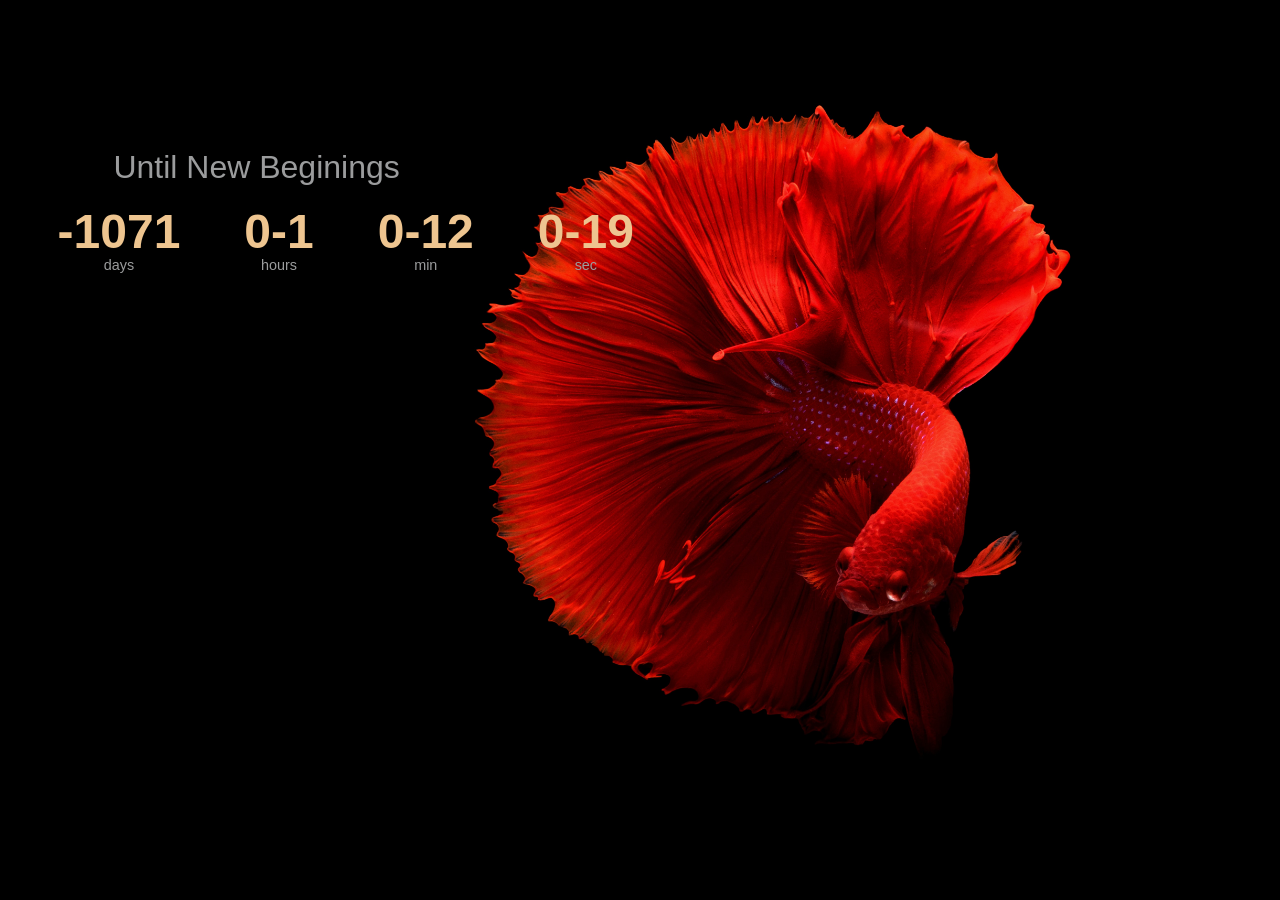
==== CountDown.html @ 875cb120 "Add files via upload" ====
<!DOCTYPE html>
<html lang="en">

<head>
    <meta charset="UTF-8">
    <meta http-equiv="X-UA-Compatible" content="IE=edge">
    <meta name="viewport" content="width=device-width, initial-scale=1.0">
    <title>CountDown</title>
    <link rel="stylesheet" href="CountDown.css">
</head>

<body>
    <div class="count">
        <h1>Until New Beginings</h1>
        <div class="count-down container">
            <div class="center days">
                <p class="text" id="days">0</p>
                <span>days</span>

            </div>
            <div class="center hours">
                <p class="text" id="hours">0</p>
                <span>hours</span>
            </div>
            <div class="center min">
                <p class="text" id="min">0</p>
                <span>min</span>
            </div>
            <div class="center sec">
                <p class="text" id="sec">0</p>
                <span>sec</span>
            </div>
        </div>
    </div>

</body>
<script src="CountDown.js"></script>

</html>
---- CountDown.css ----
* {
    box-sizing: border-box;
}

body {
    background-image: url(blackFish.jpg);
    object-fit: cover;
    font-family: "poppins", sans-serif;
    margin: 0;
    background-size: 100%;
    background-position: center;
    background-color: black;
    background-repeat: no-repeat;
    width: 100%;
    min-height: 100vh;
    display: flex;
    flex-direction: column;


}

.count {
    align-items: center;
    margin-top: 10%;
    margin-left: 2%;
}

h1 {
    font-size: 2rem;
    margin-left: 7%;
    color: rgb(155, 156, 157);
    font-weight: normal;
}

.count-down {
    display: flex;
}

.text {
    font-size: 3rem;
    color: rgb(238, 197, 144);
    line-height: 1;
    margin: 0 2rem;
    font-weight: bold;
}

.center {
    text-align: center;
}

span {
    color: rgb(155, 156, 157);
    font-size: 0.9rem;

}
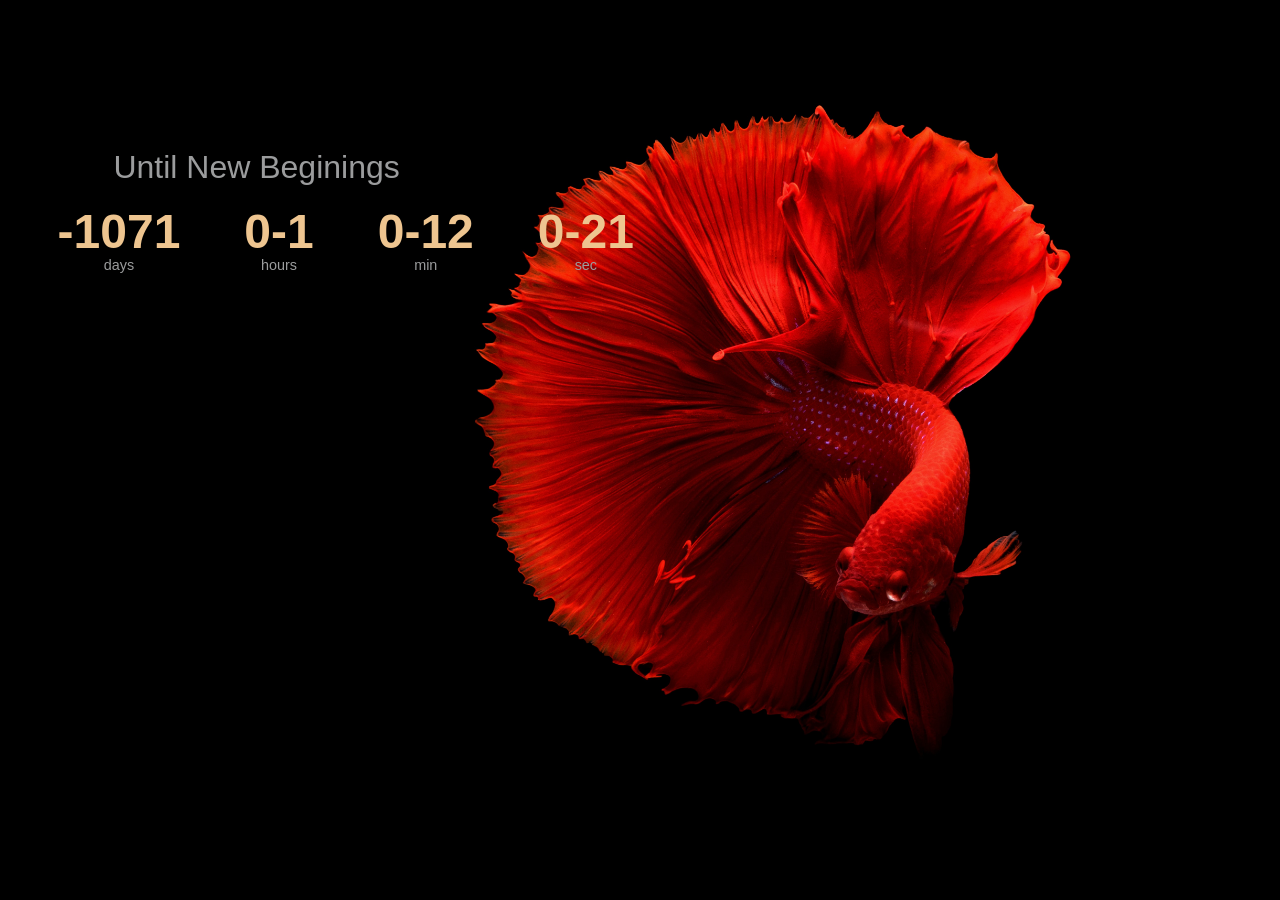
==== commit c9d15d5c: "Update and rename index.html to CountDown.html" ====
--- a/CountDown.html
+++ b/CountDown.html
@@ -36,4 +36,4 @@
 </body>
 <script src="CountDown.js"></script>
 
-</html>+</html>
